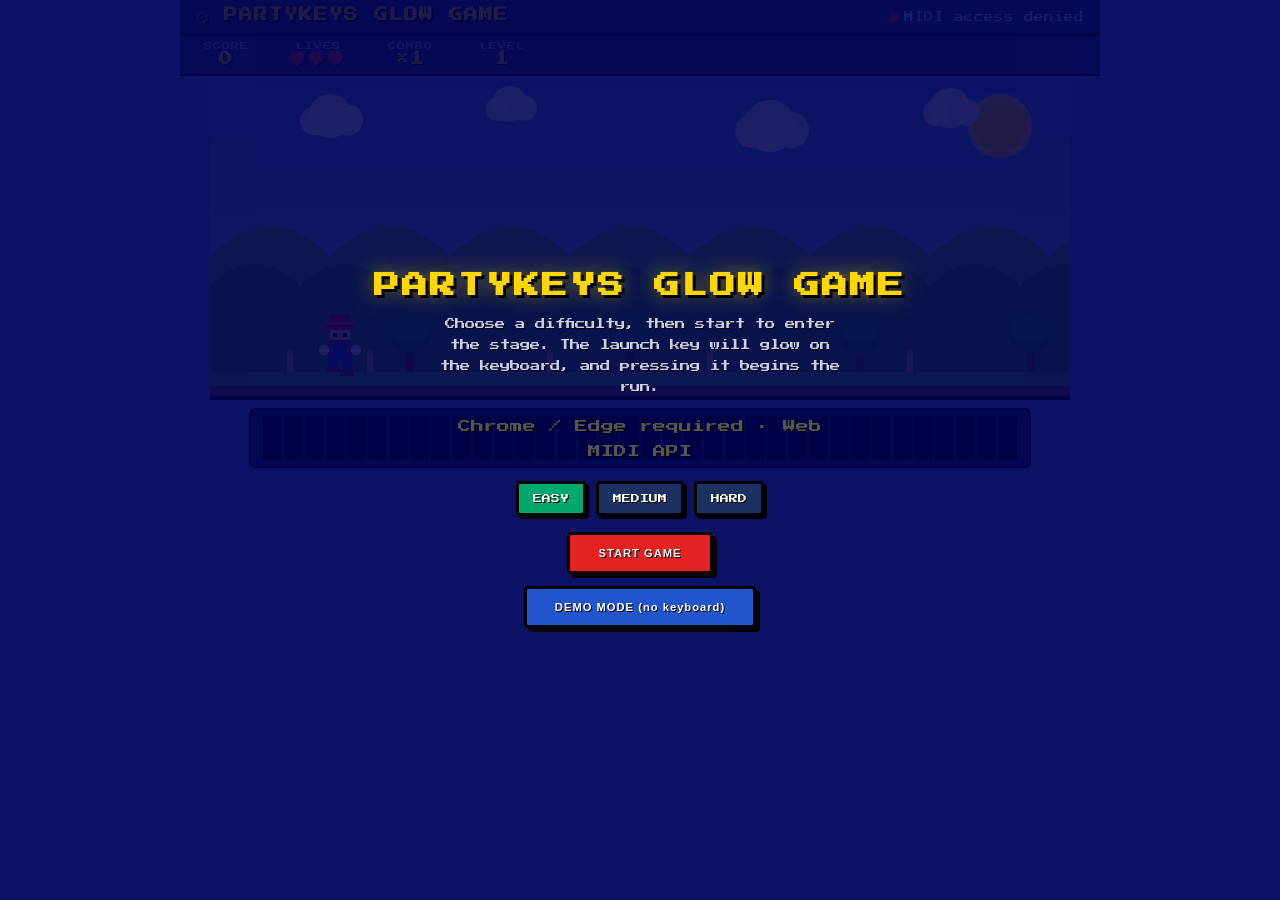
==== partykeys-games/games/glow-game/index.html @ 01f0433d "Add files via upload" ====
<!DOCTYPE html>
<html lang="en">
<head>
  <meta charset="UTF-8">
  <meta name="viewport" content="width=device-width, initial-scale=1.0">
  <title>PartyKeys Glow Game</title>
  <link rel="preconnect" href="https://fonts.googleapis.com">
  <link href="https://fonts.googleapis.com/css2?family=Press+Start+2P&display=swap" rel="stylesheet">
  <style>
    *{margin:0;padding:0;box-sizing:border-box}
    body{background:#5c94fc;color:#fff;font-family:'Press Start 2P',system-ui,sans-serif;
      display:flex;flex-direction:column;align-items:center;min-height:100vh;
      user-select:none;overflow:hidden;}
    header{width:100%;max-width:920px;display:flex;justify-content:space-between;
      align-items:center;padding:8px 16px;background:rgba(0,0,0,.55);
      border-bottom:3px solid #000;}
    .logo{font-size:.85rem;font-weight:800;color:#FFD700;
      text-shadow:2px 2px 0 #000;letter-spacing:1px;}
    .midi-status{display:flex;align-items:center;gap:6px;font-size:.6rem;color:#aef}
    .dot{width:8px;height:8px;border-radius:50%;background:#333;transition:all .3s}
    .dot.on{background:#00ff88;box-shadow:0 0 6px #00ff88}
    .dot.err{background:#ff4444;box-shadow:0 0 6px #ff4444}
    .hud{display:flex;gap:32px;padding:6px 16px;background:rgba(0,0,0,.5);
      width:100%;max-width:920px;border-bottom:2px solid #000;}
    .hud-item{display:flex;flex-direction:column;align-items:center;gap:2px}
    .hud-label{color:#aaa;font-size:.5rem;text-transform:uppercase;letter-spacing:1px}
    .hud-val{font-size:.85rem;font-weight:700;min-width:60px;text-align:center;
      color:#FFD700;text-shadow:1px 1px 0 #000;}
    canvas{display:block;image-rendering:pixelated;
      border-bottom:4px solid #000;}
    .kbd-viz{display:flex;gap:2px;margin-top:8px;padding:6px 12px;
      background:rgba(0,0,0,.6);border-radius:6px;border:2px solid #000;}
    .key-cell{width:19px;height:44px;border-radius:2px;
      border:1px solid rgba(0,0,0,.4);transition:background .08s;}
    .chord-hint{margin-top:6px;font-size:.7rem;color:#FFD700;min-height:20px;
      letter-spacing:1px;text-transform:uppercase;text-shadow:1px 1px 0 #000;}
    .overlay{position:fixed;inset:0;background:rgba(0,0,80,.88);
      display:flex;flex-direction:column;align-items:center;justify-content:center;
      gap:16px;z-index:10;}
    .overlay h1{font-size:1.6rem;font-weight:800;color:#FFD700;
      text-shadow:3px 3px 0 #000,0 0 20px rgba(255,215,0,.5);letter-spacing:2px;}
    .overlay p{color:#cce;font-size:.65rem;text-align:center;max-width:400px;
      line-height:2;text-shadow:1px 1px 0 #000;}
    .btn{padding:12px 28px;border:3px solid #000;border-radius:4px;cursor:pointer;
      font-size:.7rem;font-weight:700;letter-spacing:1px;color:#fff;
      background:#e52222;text-shadow:1px 1px 0 #000;
      box-shadow:4px 4px 0 #000;transition:transform .1s,box-shadow .1s;}
    .btn:hover{transform:translate(2px,2px);box-shadow:2px 2px 0 #000;}
    .btn:active{transform:translate(4px,4px);box-shadow:0 0 0 #000;}
    .btn-sec{background:#2255cc;margin-top:-4px;}
    .difficulty-row{display:flex;gap:10px;flex-wrap:wrap;justify-content:center;max-width:520px}
    .diff-btn{padding:10px 14px;border:3px solid #000;border-radius:4px;background:#1b315f;
      color:#fff;font-size:.55rem;font-family:inherit;cursor:pointer;box-shadow:3px 3px 0 #000;
      text-shadow:1px 1px 0 #000;transition:transform .1s,box-shadow .1s,background .15s;}
    .diff-btn:hover{transform:translate(1px,1px);box-shadow:2px 2px 0 #000}
    .diff-btn.active{background:#00a86b;color:#fff}
    .ready-text{color:#ffe277!important;font-size:.7rem!important;max-width:520px!important}
    .final-score{font-size:2.2rem;font-weight:800;color:#FFD700;
      text-shadow:3px 3px 0 #000;}
    .level-badge{font-size:1rem;color:#00ffcc;text-shadow:2px 2px 0 #000}
    .lives-display{font-size:1rem;letter-spacing:3px;color:#ff4444;
      text-shadow:1px 1px 0 #000;}
    @media (max-width:900px){
      body{overflow:hidden}
      header{padding:8px 10px;gap:10px}
      .logo{font-size:.62rem}
      .midi-status{font-size:.5rem}
      .hud{justify-content:space-around;gap:8px;padding:6px 8px}
      .hud-val{font-size:.68rem;min-width:44px}
      canvas{width:100vw;height:auto;max-height:48dvh}
      .kbd-viz{width:calc(100vw - 16px);overflow:hidden;padding:5px 6px}
      .key-cell{flex:1 1 0;width:auto;min-width:0;height:38px}
      .overlay{padding:18px}
      .overlay h1{font-size:1.05rem;text-align:center;line-height:1.35}
      .overlay p{font-size:.55rem}
      .btn{font-size:.58rem;padding:11px 18px}
      .difficulty-row{gap:8px}
      .diff-btn{font-size:.5rem;padding:9px 10px}
    }
  </style>
</head>
<body>

<header>
  <div class="logo">⬡ PARTYKEYS GLOW GAME</div>
  <div class="midi-status"><div class="dot" id="dot"></div><span id="statusTxt">No keyboard</span></div>
</header>
<div class="hud">
  <div class="hud-item"><span class="hud-label">Score</span><span class="hud-val" id="hScore">0</span></div>
  <div class="hud-item"><span class="hud-label">Lives</span><span class="hud-val lives-display" id="hLives">♥♥♥</span></div>
  <div class="hud-item"><span class="hud-label">Combo</span><span class="hud-val" id="hCombo">×1</span></div>
  <div class="hud-item"><span class="hud-label">Level</span><span class="hud-val" id="hLevel">1</span></div>
</div>
<canvas id="gc" width="860" height="320"></canvas>
<div class="kbd-viz" id="kbdViz"></div>
<div class="chord-hint" id="chordHint"></div>

<div class="overlay" id="ovStart">
  <h1>PARTYKEYS GLOW GAME</h1>
  <p id="startCopy">Choose a difficulty, then start to enter the stage. The launch key will glow on the keyboard, and pressing it begins the run.</p>
  <p style="color:#555;font-size:.8rem">Chrome / Edge required · Web MIDI API</p>
  <div class="difficulty-row" id="difficultyRow">
    <button class="diff-btn active" data-diff="easy">EASY</button>
    <button class="diff-btn" data-diff="medium">MEDIUM</button>
    <button class="diff-btn" data-diff="hard">HARD</button>
  </div>
  <button class="btn" id="btnStart">START GAME</button>
  <button class="btn btn-sec" id="btnDemo">DEMO MODE (no keyboard)</button>
</div>

<div class="overlay" id="ovEnd" style="display:none">
  <h1>GAME OVER</h1>
  <div class="final-score" id="finalScore">0</div>
  <p id="endMsg">Keep practicing — your chord skills are growing!</p>
  <button class="btn" id="btnRestart">PLAY AGAIN</button>
</div>

<div class="overlay" id="ovLevelClear" style="display:none">
  <h1>LEVEL CLEAR</h1>
  <div class="level-badge" id="clearLevelTxt">Level 1 Complete</div>
  <p id="clearMsg">Nice run. Get ready for the next stage.</p>
  <button class="btn" id="btnNextLevel">NEXT LEVEL</button>
</div>

<script>
// ─── CONSTANTS ────────────────────────────────────────────────────────────────
const CANVAS_W = 860, CANVAS_H = 320;
const GROUND_Y = 260;
const CHAR_X = 110;
const HIT_LINE_X = CHAR_X + 86;
const JUMP_VY = -600;
const GRAVITY = 1400;
const START_KEY_INDEX = 12; // C4 launch key
const START_KEY_NOTE = 48 + START_KEY_INDEX;
const START_KEY_PC = START_KEY_NOTE % 12;
const HW_LATENCY = 200; // ms LED hardware latency compensation
const LED_FLASH_MS = 350;
const BOSS_TRIGGER_HITS = 5;
const BOSS_X = 650;
const BOSS_Y = 176;
const FIRST_OBSTACLE_DELAY_MS = 2000;

const DIFFICULTIES = {
  easy: {
    label: 'Easy',
    speedBase: 104,
    speedStep: 10,
    spawnBase: 3600,
    spawnStep: 60,
    spawnJitter: 900,
    promptLeadMs: 2400,
    hitWindowMs: 900,
    bossHp: 4,
    bossPromptMs: 3000,
    bossHitWindowMs: 900,
    maxLevel: 3,
    levelPools: [
      ['C','G'],
      ['C','G','F','Am'],
      ['C','D','F','G','A'],
    ],
  },
  medium: {
    label: 'Medium',
    speedBase: 148,
    speedStep: 20,
    spawnBase: 2600,
    spawnStep: 90,
    spawnJitter: 650,
    promptLeadMs: 1800,
    hitWindowMs: 520,
    bossHp: 6,
    bossPromptMs: 2300,
    bossHitWindowMs: 560,
    maxLevel: 4,
    levelPools: [
      ['C','G','Am','F'],
      ['C','D','E','F','G','A','B'],
      ['C','D','E','F','G','A','B','Cm','Dm','Em'],
      ['C','D','E','F','G','A','B','Cm','Dm','Em','Fm','Gm','Am','Bm'],
    ],
  },
  hard: {
    label: 'Hard',
    speedBase: 188,
    speedStep: 30,
    spawnBase: 1900,
    spawnStep: 145,
    spawnJitter: 420,
    promptLeadMs: 1350,
    hitWindowMs: 320,
    bossHp: 8,
    bossPromptMs: 1700,
    bossHitWindowMs: 300,
    maxLevel: 5,
    levelPools: [
      ['C','G','Am','F','D','E'],
      ['C','D','E','F','G','A','B','Cm','Dm','Em'],
      ['C','D','E','F','G','A','B','Cm','Dm','Em','Fm','Gm','Am','Bm'],
      ['C','D','E','F','G','A','B','Cm','Dm','Em','Fm','Gm','Am','Bm'],
      ['C','D','E','F','G','A','B','Cm','Dm','Em','Fm','Gm','Am','Bm'],
    ],
  },
};

// ─── DEFAULT KEY COLORS (36 keys, left→right) ────────────────────────────────
const DEFAULT_COLORS = [
  '#FF9D02','#FB8A02','#F87D01','#F57200','#F36500','#EF5500',
  '#F14A00','#F33F00','#F53400','#F82800','#FA1E00','#FC1200',
  '#FC0B17','#FC0A32','#FC094B','#FB0768','#FB0582','#F902A7',
  '#EA02B3','#D502B7','#BC01BD','#A301C2','#8B01C8','#7400CC',
  '#5901CB','#4B03BC','#3F04AF','#3206A0','#230790','#150981',
  '#161C80','#1E3387','#264C8F','#306797','#38809E','#47ABAB'
];

// Key index 0 = C3 (MIDI 48). White/black pattern per octave: W B W B W W B W B W B W
const KEY_IS_BLACK = [false,true,false,true,false,false,true,false,true,false,true,false];

// ─── CHORD DEFINITIONS ───────────────────────────────────────────────────────
// Pitch classes (0=C … 11=B). Detection is octave-agnostic.
const CHORD_DEFS = {
  'C':  {pc:[0,4,7],  keys:[12,16,19], label:'C',  type:'maj', color:[255,255,200]},
  'D':  {pc:[2,6,9],  keys:[14,18,21], label:'D',  type:'maj', color:[255,255,200]},
  'E':  {pc:[4,8,11], keys:[16,20,23], label:'E',  type:'maj', color:[255,255,200]},
  'F':  {pc:[5,9,0],  keys:[17,21,24], label:'F',  type:'maj', color:[255,255,200]},
  'G':  {pc:[7,11,2], keys:[19,23,26], label:'G',  type:'maj', color:[255,255,200]},
  'A':  {pc:[9,1,4],  keys:[21,25,28], label:'A',  type:'maj', color:[255,255,200]},
  'B':  {pc:[11,3,6], keys:[23,27,30], label:'B',  type:'maj', color:[255,255,200]},
  'Cm': {pc:[0,3,7],  keys:[12,15,19], label:'Cm', type:'min', color:[100,160,255]},
  'Dm': {pc:[2,5,9],  keys:[14,17,21], label:'Dm', type:'min', color:[100,160,255]},
  'Em': {pc:[4,7,11], keys:[16,19,23], label:'Em', type:'min', color:[100,160,255]},
  'Fm': {pc:[5,8,0],  keys:[17,20,24], label:'Fm', type:'min', color:[100,160,255]},
  'Gm': {pc:[7,10,2], keys:[19,22,26], label:'Gm', type:'min', color:[100,160,255]},
  'Am': {pc:[9,0,4],  keys:[21,24,28], label:'Am', type:'min', color:[100,160,255]},
  'Bm': {pc:[11,2,6], keys:[23,26,30], label:'Bm', type:'min', color:[100,160,255]},
};
const CHORD_NAMES = Object.keys(CHORD_DEFS);
const OBSTACLE_VARIANTS = [
  {type:'pipe', w:38, h:46},
  {type:'shortPipe', w:34, h:36},
  {type:'tallPipe', w:40, h:62},
  {type:'post', w:42, h:50},
];

// ─── MIDI / LED STATE ────────────────────────────────────────────────────────
let midiOut = null, midiIn = null, demoMode = false;
let ledState = Array.from({length:36}, () => [0,0,0]); // current LED colors
let flashTimer = null;

function hexToRgb(h) {
  const r = parseInt(h.slice(1,3),16), g = parseInt(h.slice(3,5),16), b = parseInt(h.slice(5,7),16);
  return [r,g,b];
}
function encCh(v) { return [Math.floor(v/128), v%128]; }

function buildCmd15(groups) {
  // groups: [{r,g,b, keys:[...]}]
  const hdr = [0xF0,0x05,0x30,0x7F,0x7F,0x20,0x00,0x15, groups.length];
  const body = [];
  for (const g of groups) {
    body.push(...encCh(g.r), ...encCh(g.g), ...encCh(g.b), g.keys.length, ...g.keys);
  }
  return new Uint8Array([...hdr, ...body, 0xF7]);
}

function ledEnterMode() {
  if (!midiOut) return;
  midiOut.send([0xF0,0x05,0x30,0x7F,0x7F,0x20,0x00,0x0F,0x01,0xF7]);
}
function ledAllOff() {
  if (midiOut) midiOut.send([0xF0,0x05,0x30,0x7F,0x7F,0x20,0x00,0x71,0x00,0xF7]);
  for (let i = 0; i < 36; i++) ledState[i] = [0,0,0];
  updateKbdViz();
}
function ledSendDefault() {
  if (!midiOut) return;
  const groups = DEFAULT_COLORS.map((hex,i) => {
    const [r,g,b] = hexToRgb(hex); return {r,g,b,keys:[i]};
  });
  midiOut.send(buildCmd15(groups));
  ledState = DEFAULT_COLORS.map(hex => hexToRgb(hex));
  updateKbdViz();
}

function ledLightStartKey() {
  ledAllOff();
  const color = [0,255,180];
  if (midiOut) midiOut.send(buildCmd15([{r:color[0],g:color[1],b:color[2],keys:[START_KEY_INDEX]}]));
  ledState[START_KEY_INDEX] = color;
  updateKbdViz();
}

function ledHighlightChord(chordName) {
  const def = CHORD_DEFS[chordName];
  if (!def) return;
  const [cr,cg,cb] = def.color;
  if (midiOut) {
    // Step 1: turn all keys off via CMD 113
    midiOut.send([0xF0,0x05,0x30,0x7F,0x7F,0x20,0x00,0x71,0x00,0xF7]);
    // Step 2: light only the 3 target keys
    midiOut.send(buildCmd15([{r:cr,g:cg,b:cb,keys:def.keys}]));
  }
  for (let i = 0; i < 36; i++) {
    ledState[i] = def.keys.includes(i) ? [cr,cg,cb] : [0,0,0];
  }
  updateKbdViz();
}

function ledFlash(r, g, b, onDone) {
  if (flashTimer) clearTimeout(flashTimer);
  const allFlash = [{r,g,b,keys:[...Array(36).keys()]}];
  if (midiOut) midiOut.send(buildCmd15(allFlash));
  for (let i=0;i<36;i++) ledState[i]=[r,g,b];
  updateKbdViz();
  flashTimer = setTimeout(() => { ledAllOff(); if(onDone) onDone(); }, LED_FLASH_MS);
}

// ─── SOUND FX ────────────────────────────────────────────────────────────────
let audioCtx = null;
let audioReady = false;
let musicTimer = null;
let musicStep = 0;
let musicMode = null;

function initAudio() {
  if (!audioCtx) {
    const Ctx = window.AudioContext || window.webkitAudioContext;
    if (Ctx) audioCtx = new Ctx();
  }
  if (audioCtx && audioCtx.state === 'suspended') audioCtx.resume();
  audioReady = true;
}

function tone(freq, dur=0.12, type='square', gain=0.08, when=0) {
  if (!audioReady || !audioCtx) return;
  const t = audioCtx.currentTime + when;
  const osc = audioCtx.createOscillator();
  const amp = audioCtx.createGain();
  osc.type = type;
  osc.frequency.setValueAtTime(freq, t);
  amp.gain.setValueAtTime(0.0001, t);
  amp.gain.exponentialRampToValueAtTime(gain, t + 0.01);
  amp.gain.exponentialRampToValueAtTime(0.0001, t + dur);
  osc.connect(amp).connect(audioCtx.destination);
  osc.start(t);
  osc.stop(t + dur + 0.03);
}


function noteToFreq(note) {
  return 440 * Math.pow(2, (note - 69) / 12);
}

function chordTone(freq, dur, gain, when, type='triangle') {
  if (!audioReady || !audioCtx) return;
  const t = audioCtx.currentTime + when;
  const osc = audioCtx.createOscillator();
  const amp = audioCtx.createGain();
  const filter = audioCtx.createBiquadFilter();
  osc.type = type;
  osc.frequency.setValueAtTime(freq, t);
  filter.type = 'lowpass';
  filter.frequency.setValueAtTime(1800, t);
  amp.gain.setValueAtTime(0.0001, t);
  amp.gain.exponentialRampToValueAtTime(gain, t + 0.025);
  amp.gain.exponentialRampToValueAtTime(0.0001, t + dur);
  osc.connect(filter).connect(amp).connect(audioCtx.destination);
  osc.start(t);
  osc.stop(t + dur + 0.04);
}

function playChordSound(chordName, style='prompt') {
  if (!audioReady) return;
  const def = CHORD_DEFS[chordName];
  if (!def) return;
  const dur = style === 'hit' ? 1.65 : 0.46;
  const gain = style === 'hit' ? 0.095 : 0.028;
  const spread = style === 'hit' ? 0.018 : 0.012;
  def.keys.forEach((keyIndex, i) => {
    const midi = 48 + keyIndex;
    chordTone(noteToFreq(midi), dur, gain, i * spread);
    if (style === 'hit') chordTone(noteToFreq(midi) * 1.005, 1.45, 0.045, 0.035 + i * spread, 'sine');
  });
  if (style === 'hit') chordTone(noteToFreq(48 + def.keys[0] - 12), 1.2, 0.055, 0);
}

function noiseHit(dur=0.16, gain=0.08) {
  if (!audioReady || !audioCtx) return;
  const samples = Math.floor(audioCtx.sampleRate * dur);
  const buffer = audioCtx.createBuffer(1, samples, audioCtx.sampleRate);
  const data = buffer.getChannelData(0);
  for (let i=0;i<samples;i++) data[i] = (Math.random()*2-1) * (1 - i/samples);
  const src = audioCtx.createBufferSource();
  const amp = audioCtx.createGain();
  amp.gain.value = gain;
  src.buffer = buffer;
  src.connect(amp).connect(audioCtx.destination);
  src.start();
}

function startMusic(mode='run') {
  if (!audioReady) return;
  if (musicTimer && musicMode === mode) return;
  stopMusic();
  musicMode = mode;
  musicStep = 0;
  const isBoss = mode === 'boss';
  const bass = isBoss ? [73,73,110,73,98,98,147,110] : [98,0,147,0,130,0,147,0];
  const lead = isBoss ? [392,0,466,523,0,392,622,0,587,0,523,466,0,392,330,0] : [392,0,0,494,0,0,523,0,494,0,0,330,0,0,392,0];
  const interval = isBoss ? 125 : 230;
  musicTimer = setInterval(() => {
    const i = musicStep++;
    const b = bass[i % bass.length];
    if (b) tone(b, isBoss ? .10 : .13, isBoss ? 'sawtooth' : 'triangle', isBoss ? .034 : .018);
    if (isBoss && i % 2 === 0) tone(49, .04, 'square', .025);
    const n = lead[i % lead.length];
    if (n) tone(n, isBoss ? .06 : .08, 'square', isBoss ? .026 : .017, .025);
    if (isBoss && i % 4 === 2) noiseHit(.045, .035);
  }, interval);
}

function stopMusic() {
  if (musicTimer) {
    clearInterval(musicTimer);
    musicTimer = null;
  }
  musicMode = null;
}

function playSfx(name, note=60) {
  if (!audioReady) return;
  if (name === 'key') {
    const freq = 220 * Math.pow(2, (note - 57) / 12);
    tone(freq, 0.045, 'triangle', 0.04);
    tone(freq*2.01, 0.035, 'sine', 0.025, 0.012);
  } else if (name === 'start') {
    tone(196, .07, 'sawtooth', .08); tone(392, .08, 'square', .07, .07); tone(784, .12, 'square', .07, .15); noiseHit(.08, .04);
  } else if (name === 'prompt') {
    tone(440, .045, 'square', .05); tone(880, .055, 'square', .045, .06);
  } else if (name === 'bossPrompt') {
    tone(196, .06, 'sawtooth', .06);
    tone(392, .055, 'square', .045, .075);
    noiseHit(.05, .035);
  } else if (name === 'correct') {
    tone(330, .05, 'square', .065); tone(660, .06, 'square', .07, .045); tone(990, .1, 'square', .065, .11); noiseHit(.05, .035);
  } else if (name === 'wrong') {
    tone(155, .22, 'sawtooth', .08); tone(110, .2, 'sawtooth', .07, .08);
  } else if (name === 'miss') {
    noiseHit(.18, .12); tone(92, .28, 'sawtooth', .08);
  } else if (name === 'boss') {
    noiseHit(.12, .09); tone(98, .18, 'sawtooth', .09); tone(147, .18, 'sawtooth', .08, .14); tone(220, .22, 'sawtooth', .08, .28);
  } else if (name === 'bossHit') {
    noiseHit(.045, .15);
    tone(980, .035, 'sawtooth', .085);
    tone(260, .045, 'square', .075, .025);
    noiseHit(.04, .13);
    tone(1180, .035, 'sawtooth', .08, .075);
    tone(300, .05, 'square', .075, .1);
    noiseHit(.055, .12);
  } else if (name === 'beat') {
    tone(1760, .035, 'square', .045); noiseHit(.035, .03);
  } else if (name === 'clear') {
    tone(523, .1, 'square', .07); tone(659, .1, 'square', .07, .1); tone(784, .1, 'square', .07, .2); tone(1046, .24, 'square', .07, .32);
  }
}

// ─── MIDI CONNECT ─────────────────────────────────────────────────────────────
async function connectMIDI() {
  if (!navigator.requestMIDIAccess) {
    setStatus('Web MIDI not supported','err'); return;
  }
  try {
    const access = await navigator.requestMIDIAccess({sysex:true});
    setupMIDIPorts(access);
    access.onstatechange = () => setupMIDIPorts(access);
  } catch(e) { setStatus('MIDI access denied','err'); }
}

function setupMIDIPorts(access) {
  midiOut = null; midiIn = null;
  for (const p of access.outputs.values()) {
    if (p.name.toLowerCase().includes('partykeys') || !midiOut) midiOut = p;
  }
  for (const p of access.inputs.values()) {
    if (p.name.toLowerCase().includes('partykeys') || !midiIn) midiIn = p;
  }
  if (midiOut) {
    setStatus(midiOut.name.slice(0,28),'on');
    ledEnterMode();
    setTimeout(() => pendingLaunch ? ledLightStartKey() : ledAllOff(), 80);
    window._pkOnMidiConnect && window._pkOnMidiConnect();
  } else { setStatus('No keyboard',''); }
  if (midiIn) midiIn.onmidimessage = onMIDIMessage;
}

function setStatus(txt, cls) {
  document.getElementById('statusTxt').textContent = txt;
  const d = document.getElementById('dot');
  d.className = 'dot' + (cls ? ' '+cls : '');
}

// ─── MIDI INPUT ───────────────────────────────────────────────────────────────
const heldNotes = new Set();

function onMIDIMessage(e) {
  if (window._pkMidiHook) window._pkMidiHook(e);
  const [st, note, vel] = e.data;
  const type = st & 0xF0;
  if (type === 0x90 && vel > 0) {
    heldNotes.add(note);
    playSfx('key', note);
    if (pendingLaunch && isLaunchNote(note)) {
      beginRun();
      return;
    }
    checkChordInput();
  } else if (type === 0x80 || (type === 0x90 && vel === 0)) {
    heldNotes.delete(note);
  }
}

function isLaunchNote(note) {
  return note === START_KEY_NOTE || note % 12 === START_KEY_PC;
}

function checkChordInput() {
  if (!gs.playing) return;
  const pcs = new Set([...heldNotes].map(n => n % 12));
  for (const name of CHORD_NAMES) {
    const def = CHORD_DEFS[name];
    if (def.pc.every(p => pcs.has(p))) {
      onChordPlayed(name); return;
    }
  }
}

// ─── GAME STATE ───────────────────────────────────────────────────────────────
const gs = {
  playing: false, score: 0, lives: 3, combo: 0,
  level: 1, obstacleCount: 0, difficulty: 'easy', mode: 'run',
  char: { y: GROUND_Y, vy: 0, jumping: false, leap: 0, leapDur: 0.72 },
  obstacles: [],
  boss: null,
  particles: [],
  nextSpawn: 0,
  activeChord: null,   // chord name currently being prompted
  ledActive: false,
  lastTime: 0,
};
let pendingLaunch = false;
let selectedDifficulty = 'easy';

function getDifficulty() {
  return DIFFICULTIES[gs.difficulty] || DIFFICULTIES.easy;
}

function resetGame() {
  gs.score=0; gs.lives=3; gs.combo=0; gs.level=1; gs.obstacleCount=0;
  gs.difficulty = selectedDifficulty; gs.mode = 'run';
  gs.char={y:GROUND_Y,vy:0,jumping:false,leap:0,leapDur:0.72};
  gs.obstacles=[]; gs.boss=null; gs.particles=[];
  gs.nextSpawn=FIRST_OBSTACLE_DELAY_MS; gs.activeChord=null; gs.ledActive=false;
  updateHUD();
}

function spawnObstacle() {
  const diff = getDifficulty();
  const pool = diff.levelPools[Math.min(gs.level-1, diff.levelPools.length-1)];
  const chord = pool[Math.floor(Math.random()*pool.length)];
  const speed = diff.speedBase + (gs.level-1)*diff.speedStep;
  const variants = OBSTACLE_VARIANTS.slice(0, Math.min(OBSTACLE_VARIANTS.length, 2 + gs.level));
  const variant = variants[Math.floor(Math.random()*variants.length)];
  gs.obstacles.push({
    x: CANVAS_W + 20, chord, speed,
    w: variant.w, h: variant.h, type: variant.type,
    warned: false, hit: false, passed: false,
    hitTime: null,
  });
}

function timingErrorMs(obs) {
  return ((obs.x + obs.w / 2 - HIT_LINE_X) / obs.speed) * 1000;
}

function startBossFight() {
  if (!gs.playing || gs.mode !== 'bossIntro') return;
  gs.obstacles = gs.obstacles.filter(o => !o.hit);
  const diff = getDifficulty();
  gs.mode = 'boss';
  startMusic('boss');
  gs.obstacles = [];
  gs.combo = 0;
  gs.boss = {
    hp: diff.bossHp,
    maxHp: diff.bossHp,
    prompt: null,
    nextPrompt: 650,
    hitFlash: 0,
  };
  ledAllOff();
  document.getElementById('chordHint').textContent = 'BOSS BATTLE';
  document.getElementById('chordHint').style.color = '#00ffcc';
  playSfx('boss');
  updateHUD();
}

function spawnBossPrompt() {
  const diff = getDifficulty();
  const pool = diff.levelPools[Math.min(gs.level-1, diff.levelPools.length-1)];
  const chord = pool[Math.floor(Math.random()*pool.length)];
  gs.boss.prompt = {
    chord,
    age: 0,
    duration: diff.bossPromptMs,
    hit: false,
  };
  setTimeout(() => {
    if (gs.playing && gs.mode === 'boss' && gs.boss?.prompt?.chord === chord) ledHighlightChord(chord);
  }, HW_LATENCY);
  document.getElementById('chordHint').textContent = 'Boss chord: ' + chord;
  document.getElementById('chordHint').style.color = '#ffdd88';
  playSfx('bossPrompt');
  playChordSound(chord, 'prompt');
  playSfx('beat');
}

function bossPromptErrorMs(prompt) {
  return prompt.age - prompt.duration;
}

// ─── CHORD INPUT HANDLER ──────────────────────────────────────────────────────
function onChordPlayed(name) {
  if (gs.mode === 'boss') {
    onBossChordPlayed(name);
    return;
  }
  const obs = gs.obstacles.find(o => o.warned && !o.hit && !o.passed);
  if (!obs) return;
  const diff = getDifficulty();
  const errorMs = timingErrorMs(obs);
  if (Math.abs(errorMs) > diff.hitWindowMs) {
    const early = errorMs > 0;
    document.getElementById('chordHint').textContent =
      (early ? 'TOO EARLY' : 'TOO LATE') + ' — ' + Math.round(Math.abs(errorMs)) + 'ms';
    document.getElementById('chordHint').style.color = early ? '#ffdd88' : '#ff6644';
    return;
  }
  if (name === obs.chord) {
    // Correct!
    gs.combo++;
    const bonus = gs.combo >= 3 ? 2 : 1;
    const timingBonus = Math.abs(errorMs) <= diff.hitWindowMs * 0.35 ? 50 : 0;
    gs.score += (100 + timingBonus) * bonus * gs.level;
    gs.obstacleCount++;
    if (gs.obstacleCount >= BOSS_TRIGGER_HITS && gs.mode === 'run') {
      gs.mode = 'bossIntro';
      setTimeout(startBossFight, 520);
    } else if (gs.obstacleCount % 8 === 0) gs.level = Math.min(diff.maxLevel, gs.level+1);
    obs.hit = true;
    // Jump character
    gs.char.vy = JUMP_VY;
    gs.char.jumping = true;
    gs.char.leap = gs.char.leapDur;
    // Particles
    spawnParticles(CHAR_X+20, gs.char.y, [0,255,120]);
    // LED green flash
    ledFlash(0,220,100);
    playSfx('correct');
    playChordSound(name, 'hit');
    document.getElementById('chordHint').textContent = '✓ ' + name;
    document.getElementById('chordHint').style.color = '#00ff88';
    gs.activeChord = null; gs.ledActive = false;
    updateHUD();
  } else {
    // Wrong chord — small penalty, no life loss
    document.getElementById('chordHint').textContent = '✗ ' + name + ' (need ' + obs.chord + ')';
    document.getElementById('chordHint').style.color = '#ff6644';
    spawnParticles(CHAR_X+20, gs.char.y, [255,60,0]);
    ledFlash(180,0,0, () => {
      if (gs.playing && !obs.hit && !obs.passed) ledHighlightChord(obs.chord);
    });
    playSfx('wrong');
  }
}

function onBossChordPlayed(name) {
  const boss = gs.boss;
  const prompt = boss?.prompt;
  if (!boss || !prompt || prompt.hit) return;
  const diff = getDifficulty();
  const errorMs = bossPromptErrorMs(prompt);
  if (Math.abs(errorMs) > diff.bossHitWindowMs) {
    const early = errorMs < 0;
    document.getElementById('chordHint').textContent =
      (early ? 'BOSS: TOO EARLY' : 'BOSS: TOO LATE') + ' — ' + Math.round(Math.abs(errorMs)) + 'ms';
    document.getElementById('chordHint').style.color = early ? '#ffdd88' : '#ff6644';
    return;
  }
  if (name === prompt.chord) {
    prompt.hit = true;
    boss.hp--;
    boss.hitFlash = 0.28;
    gs.combo++;
    gs.score += 250 * Math.max(1, gs.combo) * gs.level;
    spawnParticles(BOSS_X, BOSS_Y, [0,255,180]);
    ledFlash(0,220,100);
    playSfx('bossHit');
    playChordSound(name, 'hit');
    document.getElementById('chordHint').textContent = 'HIT! ' + name;
    document.getElementById('chordHint').style.color = '#00ff88';
    boss.prompt = null;
    boss.nextPrompt = 760;
    updateHUD();
    if (boss.hp <= 0) setTimeout(winBossFight, 450);
  } else {
    gs.combo = 0;
    gs.lives--;
    spawnParticles(CHAR_X+20, gs.char.y, [255,0,60]);
    ledFlash(200,0,0, () => {
      if (gs.playing && gs.mode === 'boss' && gs.boss?.prompt) ledHighlightChord(gs.boss.prompt.chord);
    });
    playSfx('wrong');
    document.getElementById('chordHint').textContent = 'BOSS BLOCKED — need ' + prompt.chord;
    document.getElementById('chordHint').style.color = '#ff4444';
    updateHUD();
    if (gs.lives <= 0) setTimeout(endGame, 400);
  }
}

function missBossPrompt() {
  if (!gs.boss?.prompt) return;
  const missed = gs.boss.prompt.chord;
  gs.boss.prompt = null;
  gs.combo = 0;
  gs.lives--;
  gs.boss.nextPrompt = 850;
  ledFlash(200,0,0);
  playSfx('miss');
  spawnParticles(CHAR_X+20, gs.char.y, [255,0,60]);
  document.getElementById('chordHint').textContent = 'BOSS MISS — ' + missed;
  document.getElementById('chordHint').style.color = '#ff4444';
  updateHUD();
  if (gs.lives <= 0) setTimeout(endGame, 400);
}

function winBossFight() {
  if (!gs.playing || gs.mode !== 'boss') return;
  const clearedLevel = gs.level;
  gs.score += 1000 * gs.level;
  gs.level = Math.min(getDifficulty().maxLevel, gs.level + 1);
  gs.mode = 'levelClear';
  gs.playing = false;
  stopMusic();
  gs.boss = null;
  gs.obstacles = [];
  gs.obstacleCount = 0;
  gs.nextSpawn = 1200;
  gs.combo = 0;
  ledFlash(0,255,180);
  playSfx('clear');
  document.getElementById('chordHint').textContent = 'LEVEL CLEAR';
  document.getElementById('chordHint').style.color = '#00ffcc';
  document.getElementById('clearLevelTxt').textContent = 'Level ' + clearedLevel + ' Complete';
  document.getElementById('clearMsg').textContent =
    gs.level > clearedLevel ? 'Boss defeated. Continue to Level ' + gs.level + '.' : 'Boss defeated. Keep pushing your score.';
  updateHUD();
  setTimeout(() => {
    document.getElementById('ovLevelClear').style.display = 'flex';
    ledAllOff();
  }, 650);
}

function continueNextLevel() {
  document.getElementById('ovLevelClear').style.display = 'none';
  gs.mode = 'run';
  gs.playing = true;
  gs.boss = null;
  gs.obstacles = [];
  gs.particles = [];
  gs.combo = 0;
  gs.char={y:GROUND_Y,vy:0,jumping:false,leap:0,leapDur:0.72};
  gs.nextSpawn = FIRST_OBSTACLE_DELAY_MS;
  gs.lastTime = performance.now();
  document.getElementById('chordHint').textContent = '';
  startMusic('run');
  updateHUD();
  requestAnimationFrame(gameLoop);
}

function missObstacle(obs) {
  obs.passed = true;
  gs.combo = 0;
  gs.lives--;
  spawnParticles(CHAR_X+20, gs.char.y, [255,0,60]);
  ledFlash(200,0,0);
  playSfx('miss');
  document.getElementById('chordHint').textContent = 'MISS — ' + obs.chord;
  document.getElementById('chordHint').style.color = '#ff4444';
  gs.activeChord = null; gs.ledActive = false;
  updateHUD();
  if (gs.lives <= 0) setTimeout(endGame, 400);
}

// ─── GAME LOOP ────────────────────────────────────────────────────────────────
function gameLoop(ts) {
  if (!gs.playing) return;
  const dt = Math.min((ts - gs.lastTime) / 1000, 0.05);
  gs.lastTime = ts;

  // Spawn
  const diff = getDifficulty();
  if (gs.mode === 'run') {
    gs.nextSpawn -= dt * 1000;
    if (gs.nextSpawn <= 0) {
      spawnObstacle();
      gs.nextSpawn = Math.max(1500, diff.spawnBase - (gs.level-1) * diff.spawnStep) + Math.random()*diff.spawnJitter;
    }
  } else if (gs.mode === 'boss') {
    updateBossFight(dt);
  }

  // Update character
  const ch = gs.char;
  if (ch.leap > 0) ch.leap = Math.max(0, ch.leap - dt);
  if (ch.jumping) {
    ch.vy += GRAVITY * dt;
    ch.y += ch.vy * dt;
    if (ch.y >= GROUND_Y) { ch.y = GROUND_Y; ch.vy = 0; ch.jumping = false; }
  }

  if (gs.mode === 'run') {
    // Update obstacles
    for (const obs of gs.obstacles) {
      if (obs.passed) continue;
      obs.x -= obs.speed * dt;

      // Warn zone: light up LEDs
      const timeToHitMs = timingErrorMs(obs);
      if (!obs.hit && !obs.warned && timeToHitMs <= diff.promptLeadMs + HW_LATENCY) {
        obs.warned = true;
        gs.activeChord = obs.chord;
        gs.ledActive = true;
        setTimeout(() => {
          if (gs.playing && gs.mode === 'run' && !obs.hit && !obs.passed) ledHighlightChord(obs.chord);
        }, HW_LATENCY);
        document.getElementById('chordHint').textContent = 'Play: ' + obs.chord;
        document.getElementById('chordHint').style.color = '#ffdd88';
        playSfx('prompt');
        playChordSound(obs.chord, 'prompt');
      }

    // Miss detection: obstacle crossed the hit line without being cleared
    if (obs.x + obs.w / 2 < HIT_LINE_X - 22 && !obs.hit) {
      if (!ch.jumping || ch.y > GROUND_Y - 30) missObstacle(obs);
      else obs.passed = true; // jumped over without playing chord (shouldn't happen)
      }
    }
    gs.obstacles = gs.obstacles.filter(o => o.x > -200);
  }

  // Particles
  for (const p of gs.particles) { p.x+=p.vx*dt; p.y+=p.vy*dt; p.vy+=600*dt; p.life-=dt; }
  gs.particles = gs.particles.filter(p => p.life > 0);

  render();
  requestAnimationFrame(gameLoop);
}

function updateBossFight(dt) {
  const boss = gs.boss;
  if (!boss) return;
  if (boss.hitFlash > 0) boss.hitFlash -= dt;
  if (boss.prompt) {
    boss.prompt.age += dt * 1000;
    if (boss.prompt.age > boss.prompt.duration + getDifficulty().bossHitWindowMs) missBossPrompt();
  } else {
    boss.nextPrompt -= dt * 1000;
    if (boss.nextPrompt <= 0) spawnBossPrompt();
  }
}

function spawnParticles(x, y, rgb) {
  for (let i=0;i<14;i++) {
    const a = Math.random()*Math.PI*2, spd = 80+Math.random()*180;
    gs.particles.push({x,y,vx:Math.cos(a)*spd,vy:Math.sin(a)*spd-120,
      life:0.5+Math.random()*0.4, rgb});
  }
}

// ─── RENDERING ────────────────────────────────────────────────────────────────
const canvas = document.getElementById('gc');
const ctx = canvas.getContext('2d');

// Scrolling background offset
let bgOffset = 0;

function drawBackground() {
  if (gs.mode === 'boss') {
    drawBossBackground();
    return;
  }
  // Sky gradient
  const sky = ctx.createLinearGradient(0,0,0,CANVAS_H);
  sky.addColorStop(0,'#5c94fc'); sky.addColorStop(1,'#a8d8f0');
  ctx.fillStyle=sky; ctx.fillRect(0,0,CANVAS_W,CANVAS_H);

  // Sun
  ctx.fillStyle='#FFE566';
  ctx.beginPath();ctx.arc(CANVAS_W-70,50,32,0,Math.PI*2);ctx.fill();
  ctx.fillStyle='#FFD700';
  ctx.beginPath();ctx.arc(CANVAS_W-70,50,26,0,Math.PI*2);ctx.fill();

  // Clouds (parallax scroll)
  ctx.fillStyle='rgba(255,255,255,.92)';
  const clouds=[{x:120,y:40,r:22},{x:300,y:28,r:18},{x:560,y:50,r:26},{x:740,y:32,r:20}];
  for(const c of clouds){
    const cx=(c.x - bgOffset*0.3 + CANVAS_W*2)%CANVAS_W;
    drawCloud(cx,c.y,c.r);
  }

  // Far hills (light green)
  ctx.fillStyle='#6abf4b';
  drawHills(bgOffset*0.4, 180, 120, 60);

  // Near hills (darker green)
  ctx.fillStyle='#4a9e2a';
  drawHills(bgOffset*0.7, 210, 90, 45);

  // Ground grass strip
  ctx.fillStyle='#5cb85c';
  ctx.fillRect(0, GROUND_Y+36, CANVAS_W, 14);
  // Ground dirt
  ctx.fillStyle='#8B5E3C';
  ctx.fillRect(0, GROUND_Y+50, CANVAS_W, CANVAS_H-(GROUND_Y+50));
  // Dirt texture lines
  ctx.strokeStyle='rgba(0,0,0,.12)';ctx.lineWidth=1;
  for(let x=((bgOffset*1.2|0)%40)-40;x<CANVAS_W;x+=40){
    ctx.beginPath();ctx.moveTo(x,GROUND_Y+58);ctx.lineTo(x+20,GROUND_Y+58);ctx.stroke();
  }

  // Decorations: trees & fence
  const trees=[{x:200},{x:420},{x:650},{x:820}];
  for(const t of trees){
    const tx=(t.x - bgOffset + CANVAS_W*4)%CANVAS_W;
    drawTree(tx, GROUND_Y+36);
  }
  const fences=[{x:80},{x:160},{x:340},{x:500},{x:700}];
  for(const f of fences){
    const fx=(f.x - bgOffset*0.9 + CANVAS_W*4)%CANVAS_W;
    drawFence(fx, GROUND_Y+36);
  }
}

function drawBossBackground() {
  const sky = ctx.createLinearGradient(0,0,0,CANVAS_H);
  sky.addColorStop(0,'#071033'); sky.addColorStop(0.55,'#18246f'); sky.addColorStop(1,'#32114f');
  ctx.fillStyle=sky; ctx.fillRect(0,0,CANVAS_W,CANVAS_H);

  ctx.fillStyle='rgba(255,255,255,.18)';
  for (let i=0;i<38;i++) {
    const x=(i*83 - bgOffset*0.22 + CANVAS_W*2)%CANVAS_W;
    const y=20 + (i*37)%130;
    ctx.fillRect(x,y,2,2);
  }

  ctx.strokeStyle='rgba(0,255,225,.16)';ctx.lineWidth=2;
  for(let x=((bgOffset*0.8|0)%48)-48;x<CANVAS_W;x+=48){
    ctx.beginPath();ctx.moveTo(x,GROUND_Y+90);ctx.lineTo(x+38,GROUND_Y+36);ctx.stroke();
  }

  ctx.fillStyle='#171027';
  drawHills(bgOffset*0.28, 206, 130, 58);
  ctx.fillStyle='#24143d';
  drawHills(bgOffset*0.55, 232, 96, 48);

  ctx.fillStyle='#222037';
  ctx.fillRect(0, GROUND_Y+36, CANVAS_W, 14);
  ctx.fillStyle='#11121f';
  ctx.fillRect(0, GROUND_Y+50, CANVAS_W, CANVAS_H-(GROUND_Y+50));
  ctx.strokeStyle='rgba(255,61,242,.24)';ctx.lineWidth=2;
  for(let x=((bgOffset*1.6|0)%42)-42;x<CANVAS_W;x+=42){
    ctx.beginPath();ctx.moveTo(x,GROUND_Y+62);ctx.lineTo(x+24,GROUND_Y+62);ctx.stroke();
  }
}

function drawCloud(x,y,r) {
  ctx.beginPath();ctx.arc(x,y,r,0,Math.PI*2);ctx.fill();
  ctx.beginPath();ctx.arc(x+r*.8,y+4,r*.7,0,Math.PI*2);ctx.fill();
  ctx.beginPath();ctx.arc(x-r*.7,y+5,r*.65,0,Math.PI*2);ctx.fill();
}

function drawHills(offset, baseY, w, h) {
  ctx.beginPath();ctx.moveTo(0,CANVAS_H);
  for(let x=((offset|0)%w)-w;x<CANVAS_W+w;x+=w){
    ctx.quadraticCurveTo(x+w/2,baseY-h,x+w,baseY);
  }
  ctx.lineTo(CANVAS_W,CANVAS_H);ctx.closePath();ctx.fill();
}

function drawTree(x,groundY) {
  // Trunk
  ctx.fillStyle='#7B4F2E';
  ctx.fillRect(x-4,groundY-28,8,28);
  // Leaves
  ctx.fillStyle='#2d8a2d';
  ctx.beginPath();ctx.arc(x,groundY-38,20,0,Math.PI*2);ctx.fill();
  ctx.fillStyle='#3aaa3a';
  ctx.beginPath();ctx.arc(x-6,groundY-44,14,0,Math.PI*2);ctx.fill();
  ctx.beginPath();ctx.arc(x+6,groundY-44,14,0,Math.PI*2);ctx.fill();
}

function drawFence(x,groundY) {
  ctx.fillStyle='#d4a96a';
  ctx.fillRect(x-3,groundY-20,6,20);
  ctx.fillStyle='#c49050';
  ctx.fillRect(x-3,groundY-22,6,4);
}

function render() {
  if (gs.playing) bgOffset += 1.2;
  drawBackground();

  // Obstacles
  for (const obs of gs.obstacles) {
    drawObstacle(obs);
  }

  if (gs.mode === 'run') drawRunHitLine();

  if (gs.mode === 'boss' && gs.boss) drawBossFight();

  // Character
  drawCharacter(CHAR_X, gs.char.y);

  // Particles
  for (const p of gs.particles) {
    const a = Math.max(0, p.life/0.9);
    ctx.fillStyle=`rgba(${p.rgb[0]},${p.rgb[1]},${p.rgb[2]},${a})`;
    ctx.beginPath();ctx.arc(p.x,p.y,4*a,0,Math.PI*2);ctx.fill();
  }
}

function drawRunHitLine() {
  const active = gs.obstacles.some(o => {
    if (!o.warned || o.hit || o.passed) return false;
    return Math.abs(timingErrorMs(o)) <= getDifficulty().hitWindowMs;
  });
  const top = 78, bottom = GROUND_Y + 42;
  ctx.save();
  ctx.strokeStyle = active ? '#00ff88' : '#ffd94d';
  ctx.lineWidth = active ? 7 : 5;
  ctx.shadowColor = active ? '#00ff88' : '#ffd94d';
  ctx.shadowBlur = active ? 18 : 10;
  ctx.beginPath();ctx.moveTo(HIT_LINE_X, top);ctx.lineTo(HIT_LINE_X, bottom);ctx.stroke();
  ctx.shadowBlur = 0;
  ctx.fillStyle = active ? 'rgba(0,255,136,.18)' : 'rgba(255,217,77,.12)';
  ctx.fillRect(HIT_LINE_X-18, top, 36, bottom-top);
  ctx.fillStyle = active ? '#00ff88' : '#ffd94d';
  ctx.font='bold 11px system-ui,sans-serif';
  ctx.textAlign='center';ctx.textBaseline='middle';
  ctx.fillText('HIT', HIT_LINE_X, top-14);
  ctx.restore();
}

function drawBossFight() {
  const boss = gs.boss;
  const pulse = Math.sin(Date.now()/120) * 3;
  drawBoss(BOSS_X, BOSS_Y, boss.hitFlash > 0);
  drawBossHealth(boss);
  if (boss.prompt) drawBossChordCircle(boss.prompt);
  ctx.fillStyle='rgba(0,0,0,.45)';
  roundRect(ctx, CANVAS_W/2-92, 18, 184, 28, 5); ctx.fill();
  ctx.fillStyle='#00ffcc';
  ctx.font='bold 12px system-ui,sans-serif';
  ctx.textAlign='center'; ctx.textBaseline='middle';
  ctx.fillText('BOSS BATTLE', CANVAS_W/2, 32 + pulse*0.15);
  ctx.textBaseline='alphabetic';
}

function drawBoss(x, y, hit) {
  ctx.save();
  if (hit) {
    ctx.translate((Math.random()-.5)*8, (Math.random()-.5)*4);
  }
  ctx.shadowColor = hit ? '#fff' : '#ff3df2';
  ctx.shadowBlur = hit ? 28 : 18;
  ctx.fillStyle = hit ? '#ffb8fb' : '#4d1b8f';
  roundRect(ctx, x-48, y-62, 96, 116, 16); ctx.fill();
  ctx.shadowBlur = 0;
  ctx.strokeStyle='#120622'; ctx.lineWidth=4; ctx.stroke();

  // Horns
  ctx.fillStyle='#ffd94d';
  ctx.beginPath();ctx.moveTo(x-34,y-58);ctx.lineTo(x-54,y-88);ctx.lineTo(x-18,y-68);ctx.closePath();ctx.fill();
  ctx.beginPath();ctx.moveTo(x+34,y-58);ctx.lineTo(x+54,y-88);ctx.lineTo(x+18,y-68);ctx.closePath();ctx.fill();
  ctx.strokeStyle='#120622';ctx.lineWidth=3;ctx.stroke();

  // Face visor
  ctx.fillStyle='#090d2d';
  roundRect(ctx, x-34, y-38, 68, 28, 8); ctx.fill();
  ctx.fillStyle='#00ffe1';
  ctx.beginPath();ctx.arc(x-16,y-24,6,0,Math.PI*2);ctx.fill();
  ctx.beginPath();ctx.arc(x+16,y-24,6,0,Math.PI*2);ctx.fill();
  ctx.strokeStyle='#ff3df2';ctx.lineWidth=4;
  ctx.beginPath();ctx.arc(x,y-8,16,0.15*Math.PI,0.85*Math.PI);ctx.stroke();

  // Arms and equalizer teeth
  ctx.strokeStyle='#00ffe1';ctx.lineWidth=8;
  ctx.beginPath();ctx.moveTo(x-48,y-8);ctx.lineTo(x-72,y+12);ctx.stroke();
  ctx.beginPath();ctx.moveTo(x+48,y-8);ctx.lineTo(x+72,y+12);ctx.stroke();
  ctx.fillStyle='#00ffe1';
  for (let i=0;i<6;i++) ctx.fillRect(x-30+i*12, y+24, 6, 18 + Math.sin(Date.now()/120+i)*5);
  ctx.restore();
}

function drawBossHealth(boss) {
  const w = 170, h = 22, x = BOSS_X - w/2, y = BOSS_Y - 108;
  ctx.fillStyle='rgba(0,0,0,.55)';
  roundRect(ctx,x,y,w,h,5);ctx.fill();
  ctx.strokeStyle='#06142b';ctx.lineWidth=2;ctx.stroke();
  const pct = Math.max(0, boss.hp / boss.maxHp);
  ctx.fillStyle=pct > .45 ? '#00d084' : '#ff445f';
  roundRect(ctx,x+3,y+3,(w-6)*pct,h-6,4);ctx.fill();
  ctx.fillStyle='#fff';
  ctx.font='bold 11px system-ui,sans-serif';
  ctx.textAlign='center';ctx.textBaseline='middle';
  ctx.fillText(`${boss.hp} / ${boss.maxHp}`, x+w/2, y+h/2);
  ctx.textBaseline='alphabetic';
}

function drawBossChordCircle(prompt) {
  const x1 = 180, x2 = 470, y = 146;
  const targetX = 275;
  const progress = Math.min(1.18, prompt.age / prompt.duration);
  const markerX = x2 - (x2 - targetX) * progress;
  const inWindow = Math.abs(bossPromptErrorMs(prompt)) <= getDifficulty().bossHitWindowMs;
  ctx.save();
  ctx.strokeStyle='rgba(255,255,255,.32)';ctx.lineWidth=5;
  ctx.beginPath();ctx.moveTo(x1,y);ctx.lineTo(x2,y);ctx.stroke();
  ctx.strokeStyle=inWindow ? '#00ff88' : '#ffd94d';ctx.lineWidth=8;
  ctx.beginPath();ctx.moveTo(targetX,y-62);ctx.lineTo(targetX,y+62);ctx.stroke();
  ctx.fillStyle=inWindow ? 'rgba(0,255,136,.18)' : 'rgba(255,217,77,.12)';
  ctx.fillRect(targetX-18,y-62,36,124);

  ctx.shadowColor=inWindow ? '#00ff88' : '#ff3df2';ctx.shadowBlur=18;
  ctx.fillStyle=inWindow ? '#00ff88' : '#ff3df2';
  roundRect(ctx, markerX-42, y-28, 84, 56, 8);ctx.fill();
  ctx.shadowBlur=0;
  ctx.strokeStyle='#120622';ctx.lineWidth=4;ctx.stroke();
  ctx.fillStyle='#fff';
  ctx.font='bold 16px system-ui,sans-serif';
  ctx.textAlign='center';ctx.textBaseline='middle';
  ctx.fillText(prompt.chord, markerX, y);
  ctx.fillStyle='#fff';
  ctx.font='bold 11px system-ui,sans-serif';
  ctx.fillText('HIT LINE', targetX, y+78);
  ctx.restore();
  ctx.textBaseline='alphabetic';
}

function drawObstacle(obs) {
  const x = obs.x, y = GROUND_Y+36-obs.h, w = obs.w, h = obs.h;
  if (obs.type === 'post') drawChordPost(x, y, w, h, obs.chord, obs.warned, obs.hit);
  else drawPipe(x, y, w, h, obs.chord, obs.warned, obs.hit, obs.type);
}

function drawPipe(x, y, w, h, chord, warned, hit, type='pipe') {
  ctx.globalAlpha = 1;

  const lipH = type === 'tallPipe' ? 16 : 14;
  const lipW = w + 10;
  const lipX = x - 5;
  const bodyY = y + lipH - 2;

  // Pipe body
  const pipeGrad = ctx.createLinearGradient(x, y, x+w, y);
  pipeGrad.addColorStop(0, '#087c38');
  pipeGrad.addColorStop(0.24, '#17c95c');
  pipeGrad.addColorStop(0.52, '#0aa84a');
  pipeGrad.addColorStop(1, '#045f2d');
  ctx.fillStyle = pipeGrad;
  roundRect(ctx, x, bodyY, w, h-lipH+2, 4); ctx.fill();
  ctx.strokeStyle = '#013d1d'; ctx.lineWidth = 3; ctx.stroke();

  // Pipe lip
  const lipGrad = ctx.createLinearGradient(lipX, y, lipX+lipW, y);
  lipGrad.addColorStop(0, '#0a8b3f');
  lipGrad.addColorStop(0.25, '#24e36c');
  lipGrad.addColorStop(0.58, '#0db551');
  lipGrad.addColorStop(1, '#04672f');
  ctx.fillStyle = lipGrad;
  roundRect(ctx, lipX, y, lipW, lipH, 5); ctx.fill();
  ctx.strokeStyle = '#013d1d'; ctx.lineWidth = 3; ctx.stroke();

  // Highlights and inner rim
  ctx.fillStyle='rgba(255,255,255,.22)';
  ctx.fillRect(x+7, bodyY+5, 5, Math.max(8, h-lipH-8));
  ctx.fillRect(lipX+8, y+4, 7, Math.max(4, lipH-8));
  ctx.strokeStyle='rgba(0,0,0,.18)'; ctx.lineWidth=2;
  ctx.beginPath();ctx.moveTo(x+w-13,bodyY+4);ctx.lineTo(x+w-13,y+h-6);ctx.stroke();

  if (hit) {
    ctx.fillStyle='rgba(0,255,136,.22)';
    roundRect(ctx, lipX-4, y-4, lipW+8, h+8, 8); ctx.fill();
  }

  // Chord label above pipe
  const labelW = Math.max(48, chord.length*12+16);
  const lx = x+w/2-labelW/2, ly = y-34;
  ctx.fillStyle = warned ? '#FFD700' : '#222';
  ctx.strokeStyle='#000';ctx.lineWidth=2;
  roundRect(ctx,lx,ly,labelW,26,5);ctx.fill();ctx.stroke();
  ctx.fillStyle = warned ? '#000' : '#fff';
  ctx.font='bold 13px system-ui,sans-serif';
  ctx.textAlign='center';ctx.textBaseline='middle';
  ctx.fillText(chord, x+w/2, ly+13);
  ctx.textBaseline='alphabetic';

  // Glow when warned
  if (warned && !hit) {
    ctx.shadowColor='#FFD700';ctx.shadowBlur=16;
    ctx.strokeStyle='#FFD700';ctx.lineWidth=2;
    ctx.strokeRect(lipX-2,y-2,lipW+4,h+4);
    ctx.shadowBlur=0;
  }
  ctx.globalAlpha=1;
}

function drawChordPost(x, y, w, h, chord, warned, hit) {
  ctx.globalAlpha = 1;
  const grad = ctx.createLinearGradient(x, y, x+w, y);
  grad.addColorStop(0, '#a75a25');
  grad.addColorStop(0.35, '#e58a3a');
  grad.addColorStop(1, '#8d471b');
  ctx.fillStyle = grad;
  roundRect(ctx, x, y+12, w, h-12, 5); ctx.fill();
  ctx.strokeStyle='#4c230d';ctx.lineWidth=3;ctx.stroke();
  ctx.fillStyle = warned ? '#2667ff' : '#17418f';
  roundRect(ctx, x-4, y, w+8, 24, 4);ctx.fill();
  ctx.strokeStyle='#06142b';ctx.lineWidth=3;ctx.stroke();
  ctx.fillStyle='#fff';
  ctx.font='bold 13px system-ui,sans-serif';
  ctx.textAlign='center';ctx.textBaseline='middle';
  ctx.fillText(chord, x+w/2, y+12);
  ctx.fillStyle='#fff2d7';
  ctx.beginPath();ctx.arc(x+w/2-8,y+h-22,4,0,Math.PI*2);ctx.fill();
  ctx.beginPath();ctx.arc(x+w/2+8,y+h-22,4,0,Math.PI*2);ctx.fill();
  ctx.strokeStyle='#4c230d';ctx.lineWidth=2;
  ctx.beginPath();ctx.arc(x+w/2,y+h-16,6,0,Math.PI);ctx.stroke();
  if (warned && !hit) {
    ctx.shadowColor='#FFD700';ctx.shadowBlur=16;
    ctx.strokeStyle='#FFD700';ctx.lineWidth=2;
    ctx.strokeRect(x-6,y-2,w+12,h+4);
    ctx.shadowBlur=0;
  }
  ctx.textBaseline='alphabetic';
}

function roundRect(ctx,x,y,w,h,r){
  ctx.beginPath();ctx.moveTo(x+r,y);ctx.lineTo(x+w-r,y);
  ctx.quadraticCurveTo(x+w,y,x+w,y+r);ctx.lineTo(x+w,y+h-r);
  ctx.quadraticCurveTo(x+w,y+h,x+w-r,y+h);ctx.lineTo(x+r,y+h);
  ctx.quadraticCurveTo(x,y+h,x,y+h-r);ctx.lineTo(x,y+r);
  ctx.quadraticCurveTo(x,y,x+r,y);ctx.closePath();
}



function drawCharacter(x, y) {
  const j = gs.char.jumping;
  const t = Date.now()/200;
  // Hat (red)
  ctx.fillStyle='#e52222';
  ctx.fillRect(x+6,y-14,28,8);
  ctx.fillRect(x+10,y-22,20,10);
  // Hat brim highlight
  ctx.fillStyle='#ff5555';
  ctx.fillRect(x+6,y-14,28,3);
  // Face (skin)
  ctx.fillStyle='#f5c18a';
  ctx.fillRect(x+10,y-6,20,14);
  // Eyes
  ctx.fillStyle='#000';
  ctx.fillRect(x+13,y-3,4,4);
  ctx.fillRect(x+23,y-3,4,4);
  // Mustache
  ctx.fillStyle='#7B3F00';
  ctx.fillRect(x+10,y+4,20,5);
  // Overalls (blue)
  ctx.fillStyle='#2255cc';
  ctx.fillRect(x+8,y+8,24,16);
  // Shirt (red)
  ctx.fillStyle='#e52222';
  ctx.fillRect(x+6,y+10,6,10);
  ctx.fillRect(x+28,y+10,6,10);
  // Overall straps
  ctx.fillStyle='#2255cc';
  ctx.fillRect(x+13,y+6,5,4);
  ctx.fillRect(x+22,y+6,5,4);
  // Legs
  ctx.fillStyle='#2255cc';
  if (j) {
    // Jump pose: legs spread
    ctx.fillRect(x+6,y+24,10,10);
    ctx.fillRect(x+24,y+24,10,10);
    // Shoes
    ctx.fillStyle='#8B4513';
    ctx.fillRect(x+4,y+32,14,6);
    ctx.fillRect(x+22,y+32,14,6);
  } else {
    // Run cycle
    const step = Math.floor(t)%2;
    if(step===0){
      ctx.fillRect(x+8,y+24,10,12);ctx.fillRect(x+22,y+24,10,8);
      ctx.fillStyle='#8B4513';
      ctx.fillRect(x+6,y+34,14,6);ctx.fillRect(x+20,y+30,14,6);
    } else {
      ctx.fillRect(x+8,y+24,10,8);ctx.fillRect(x+22,y+24,10,12);
      ctx.fillStyle='#8B4513';
      ctx.fillRect(x+6,y+30,14,6);ctx.fillRect(x+20,y+34,14,6);
    }
  }
  // White gloves
  ctx.fillStyle='#fff';
  ctx.beginPath();ctx.arc(x+4,y+14,5,0,Math.PI*2);ctx.fill();
  ctx.beginPath();ctx.arc(x+36,y+14,5,0,Math.PI*2);ctx.fill();
}

// ─── KEYBOARD VISUALIZER ──────────────────────────────────────────────────────
function buildKbdViz() {
  const viz = document.getElementById('kbdViz');
  viz.innerHTML = '';
  for (let i=0;i<36;i++) {
    const el = document.createElement('div');
    el.className = 'key-cell' + (KEY_IS_BLACK[i%12] ? ' black' : '');
    el.id = 'k'+i;
    el.onclick = () => {
      if (pendingLaunch && demoMode && i === START_KEY_INDEX) beginRun();
    };
    const [r,g,b] = ledState[i];
    el.style.background = `rgb(${r},${g},${b})`;
    viz.appendChild(el);
  }
}

function updateKbdViz() {
  for (let i=0;i<36;i++) {
    const el = document.getElementById('k'+i);
    if (!el) continue;
    const [r,g,b] = ledState[i];
    el.style.background = `rgb(${r},${g},${b})`;
    el.style.boxShadow = (r+g+b > 60) ? `0 0 6px rgba(${r},${g},${b},.7)` : 'none';
  }
}

// ─── HUD ──────────────────────────────────────────────────────────────────────
function updateHUD() {
  document.getElementById('hScore').textContent = gs.score.toLocaleString();
  document.getElementById('hLives').textContent = '♥'.repeat(gs.lives) + '♡'.repeat(Math.max(0,3-gs.lives));
  document.getElementById('hCombo').textContent = '×' + (gs.combo||1);
  document.getElementById('hLevel').textContent = `${gs.level} ${getDifficulty().label[0]}`;
}

// ─── START / END ──────────────────────────────────────────────────────────────
function armLaunch(demo) {
  initAudio();
  demoMode = demo;
  pendingLaunch = true;
  gs.playing = false;
  document.getElementById('ovEnd').style.display = 'none';
  resetGame();
  document.getElementById('ovStart').style.display = 'none';
  document.getElementById('chordHint').textContent = demo
    ? 'Click the glowing C4 key below or press Space to start'
    : 'Press the glowing C4 key on PartyKeys to start';
  document.getElementById('chordHint').style.color = '#00ffc8';
  ledLightStartKey();
  playSfx('prompt');
  render();
}

function beginRun() {
  initAudio();
  pendingLaunch = false;
  document.getElementById('ovStart').style.display = 'none';
  document.getElementById('ovEnd').style.display = 'none';
  document.getElementById('ovLevelClear').style.display = 'none';
  document.getElementById('chordHint').textContent = '';
  ledAllOff();
  setTimeout(ledAllOff, 80);
  setTimeout(ledAllOff, 240);
  playSfx('start');
  startMusic('run');
  gs.nextSpawn = FIRST_OBSTACLE_DELAY_MS;
  gs.playing = true;
  gs.lastTime = performance.now();
  requestAnimationFrame(gameLoop);
}

function endGame() {
  gs.playing = false;
  stopMusic();
  ledFlash(180,0,60);
  playSfx('miss');
  const s = gs.score;
  document.getElementById('finalScore').textContent = s.toLocaleString();
  let msg = 'Keep practicing — your chord skills are growing!';
  if (s > 2000) msg = 'Great run! Your chord memory is getting sharp.';
  if (s > 5000) msg = 'Incredible! You\'re a chord master.';
  document.getElementById('endMsg').textContent = msg;
  setTimeout(() => {
    document.getElementById('ovEnd').style.display = 'flex';
    document.getElementById('ovLevelClear').style.display = 'none';
    setTimeout(ledAllOff, 400);
  }, 600);
}

// ─── DEMO MODE (keyboard shortcuts) ──────────────────────────────────────────
document.addEventListener('keydown', e => {
  if (pendingLaunch && demoMode && e.code === 'Space') {
    e.preventDefault();
    beginRun();
    return;
  }
  if (!gs.playing) return;
  if (e.code === 'Space') {
    e.preventDefault();
    // Auto-play the current required chord
    if (gs.mode === 'boss' && gs.boss?.prompt) {
      const p = gs.boss.prompt;
      p.age = p.duration;
      onChordPlayed(p.chord);
    } else {
      const obs = gs.obstacles.find(o => o.warned && !o.hit && !o.passed);
      if (obs) onChordPlayed(obs.chord);
    }
  }
});

// ─── INIT ─────────────────────────────────────────────────────────────────────
buildKbdViz();
connectMIDI();

document.getElementById('btnStart').onclick = () => armLaunch(false);
document.getElementById('btnDemo').onclick = () => armLaunch(true);
document.getElementById('btnRestart').onclick = () => armLaunch(demoMode);
document.getElementById('btnNextLevel').onclick = () => continueNextLevel();

document.querySelectorAll('.diff-btn').forEach(btn => {
  btn.onclick = () => {
    selectedDifficulty = btn.dataset.diff;
    document.querySelectorAll('.diff-btn').forEach(b => b.classList.toggle('active', b === btn));
    if (pendingLaunch) armLaunch(demoMode);
  };
});

// Initial idle render
(function idleRender() {
  if (gs.playing) return;
  drawBackground();
  drawCharacter(CHAR_X, GROUND_Y);
  requestAnimationFrame(idleRender);
})();

</script>
</body>
</html>
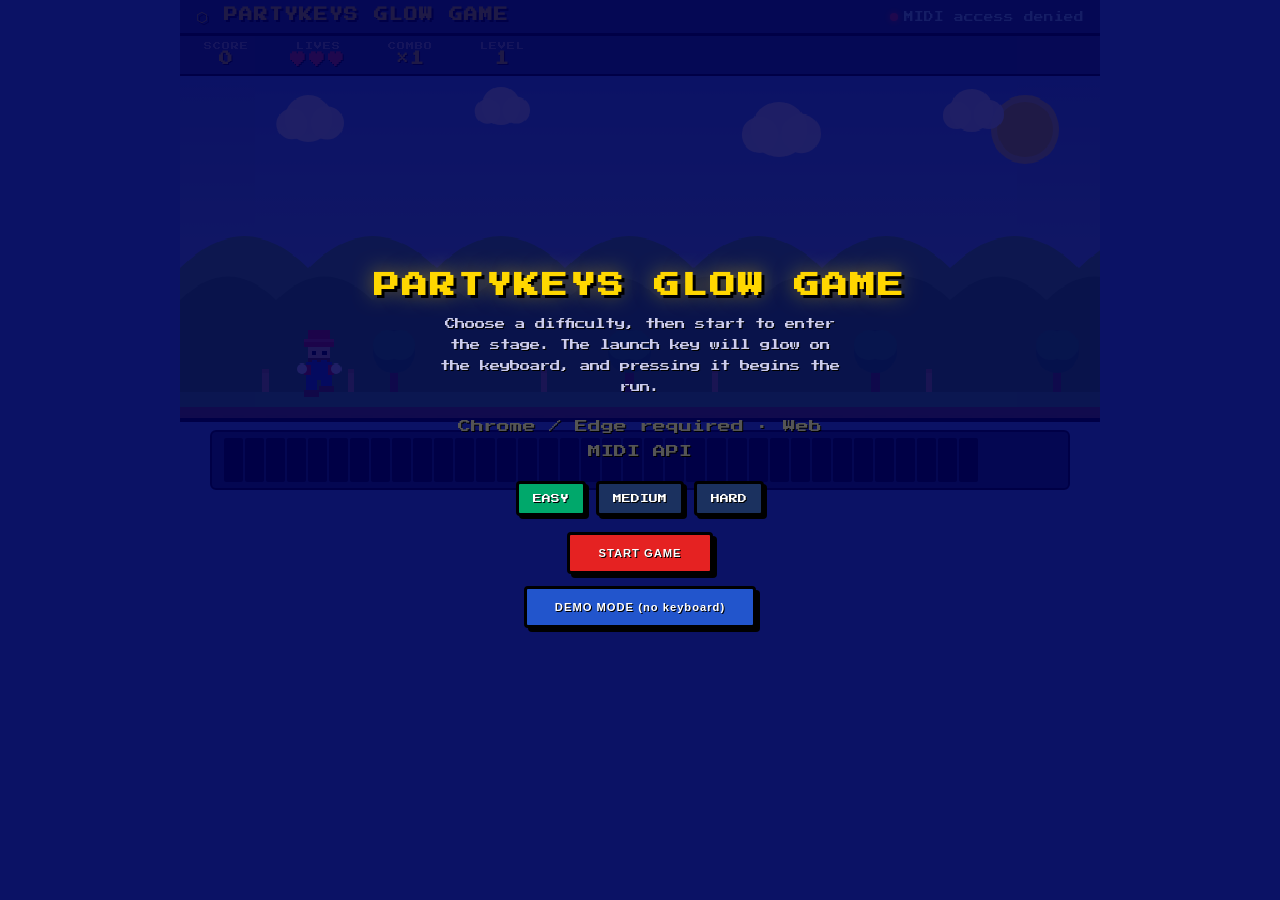
==== commit 93897608: "Add files via upload" ====
--- a/partykeys-games/games/glow-game/index.html
+++ b/partykeys-games/games/glow-game/index.html
@@ -2,15 +2,18 @@
 <html lang="en">
 <head>
   <meta charset="UTF-8">
-  <meta name="viewport" content="width=device-width, initial-scale=1.0">
+  <meta name="viewport" content="width=device-width, initial-scale=1.0, viewport-fit=cover">
   <title>PartyKeys Glow Game</title>
   <link rel="preconnect" href="https://fonts.googleapis.com">
   <link href="https://fonts.googleapis.com/css2?family=Press+Start+2P&display=swap" rel="stylesheet">
   <style>
     *{margin:0;padding:0;box-sizing:border-box}
+    :root{--safe-vh:100dvh;--chrome-space:174px;--game-ratio:2.6875}
     body{background:#5c94fc;color:#fff;font-family:'Press Start 2P',system-ui,sans-serif;
       display:flex;flex-direction:column;align-items:center;min-height:100vh;
-      user-select:none;overflow:hidden;}
+      min-height:var(--safe-vh);padding:env(safe-area-inset-top) env(safe-area-inset-right)
+      max(8px,env(safe-area-inset-bottom)) env(safe-area-inset-left);
+      user-select:none;overflow:hidden;touch-action:manipulation;}
     header{width:100%;max-width:920px;display:flex;justify-content:space-between;
       align-items:center;padding:8px 16px;background:rgba(0,0,0,.55);
       border-bottom:3px solid #000;}
@@ -26,14 +29,17 @@
     .hud-label{color:#aaa;font-size:.5rem;text-transform:uppercase;letter-spacing:1px}
     .hud-val{font-size:.85rem;font-weight:700;min-width:60px;text-align:center;
       color:#FFD700;text-shadow:1px 1px 0 #000;}
-    canvas{display:block;image-rendering:pixelated;
-      border-bottom:4px solid #000;}
+    canvas{display:block;image-rendering:pixelated;width:min(100%,920px,calc((var(--safe-vh) - var(--chrome-space))*var(--game-ratio)));
+      max-width:100%;height:auto;max-height:calc(var(--safe-vh) - var(--chrome-space));
+      border-bottom:4px solid #000;flex:0 1 auto;}
     .kbd-viz{display:flex;gap:2px;margin-top:8px;padding:6px 12px;
+      width:min(100%,860px,calc((var(--safe-vh) - var(--chrome-space))*var(--game-ratio)));
+      max-width:calc(100vw - env(safe-area-inset-left) - env(safe-area-inset-right) - 16px);
       background:rgba(0,0,0,.6);border-radius:6px;border:2px solid #000;}
     .key-cell{width:19px;height:44px;border-radius:2px;
       border:1px solid rgba(0,0,0,.4);transition:background .08s;}
-    .chord-hint{margin-top:6px;font-size:.7rem;color:#FFD700;min-height:20px;
-      letter-spacing:1px;text-transform:uppercase;text-shadow:1px 1px 0 #000;}
+    .chord-hint{margin-top:6px;width:min(100%,860px);padding:0 8px;font-size:.7rem;color:#FFD700;min-height:20px;
+      letter-spacing:1px;text-transform:uppercase;text-align:center;text-shadow:1px 1px 0 #000;}
     .overlay{position:fixed;inset:0;background:rgba(0,0,80,.88);
       display:flex;flex-direction:column;align-items:center;justify-content:center;
       gap:16px;z-index:10;}
@@ -61,14 +67,15 @@
     .lives-display{font-size:1rem;letter-spacing:3px;color:#ff4444;
       text-shadow:1px 1px 0 #000;}
     @media (max-width:900px){
+      :root{--chrome-space:156px}
       body{overflow:hidden}
       header{padding:8px 10px;gap:10px}
       .logo{font-size:.62rem}
       .midi-status{font-size:.5rem}
       .hud{justify-content:space-around;gap:8px;padding:6px 8px}
       .hud-val{font-size:.68rem;min-width:44px}
-      canvas{width:100vw;height:auto;max-height:48dvh}
-      .kbd-viz{width:calc(100vw - 16px);overflow:hidden;padding:5px 6px}
+      canvas{width:min(calc(100vw - env(safe-area-inset-left) - env(safe-area-inset-right)),calc((var(--safe-vh) - var(--chrome-space))*var(--game-ratio)));max-height:calc(var(--safe-vh) - var(--chrome-space))}
+      .kbd-viz{width:min(calc(100vw - env(safe-area-inset-left) - env(safe-area-inset-right) - 16px),calc((var(--safe-vh) - var(--chrome-space))*var(--game-ratio)));overflow:hidden;padding:5px 6px}
       .key-cell{flex:1 1 0;width:auto;min-width:0;height:38px}
       .overlay{padding:18px}
       .overlay h1{font-size:1.05rem;text-align:center;line-height:1.35}
@@ -76,6 +83,34 @@
       .btn{font-size:.58rem;padding:11px 18px}
       .difficulty-row{gap:8px}
       .diff-btn{font-size:.5rem;padding:9px 10px}
+    }
+    @media (max-width:700px) and (orientation:portrait){
+      :root{--chrome-space:166px}
+      body{justify-content:flex-start}
+      header{min-height:44px}
+      .hud{min-height:56px}
+      canvas{width:100%;max-height:44dvh}
+      .kbd-viz{margin-top:10px}
+      .key-cell{height:clamp(30px,10vw,40px)}
+      .chord-hint{font-size:.55rem;line-height:1.6;min-height:34px}
+    }
+    @media (max-height:520px) and (orientation:landscape){
+      :root{--chrome-space:128px}
+      body{padding-bottom:4px}
+      header{padding:5px 10px}
+      .logo{font-size:.56rem}
+      .hud{padding:4px 8px}
+      .hud-label{font-size:.42rem}
+      .hud-val{font-size:.58rem}
+      canvas{max-height:calc(var(--safe-vh) - var(--chrome-space));width:min(calc(100vw - env(safe-area-inset-left) - env(safe-area-inset-right)),calc((var(--safe-vh) - var(--chrome-space))*var(--game-ratio)))}
+      .kbd-viz{margin-top:5px;padding:4px 6px}
+      .key-cell{height:28px}
+      .chord-hint{margin-top:4px;font-size:.48rem;min-height:14px}
+      .overlay{gap:10px;padding:10px}
+      .overlay h1{font-size:.92rem}
+      .overlay p{font-size:.48rem;line-height:1.7;max-width:520px}
+      .btn{min-height:38px;padding:8px 15px}
+      .diff-btn{padding:7px 9px}
     }
   </style>
 </head>
@@ -123,6 +158,17 @@
 </div>
 
 <script>
+function syncViewportHeight() {
+  const viewportHeight = window.visualViewport ? window.visualViewport.height : window.innerHeight;
+  document.documentElement.style.setProperty('--safe-vh', `${Math.max(320, viewportHeight)}px`);
+}
+syncViewportHeight();
+window.addEventListener('resize', syncViewportHeight);
+window.addEventListener('orientationchange', () => setTimeout(syncViewportHeight, 120));
+if (window.visualViewport) {
+  window.visualViewport.addEventListener('resize', syncViewportHeight);
+}
+
 // ─── CONSTANTS ────────────────────────────────────────────────────────────────
 const CANVAS_W = 860, CANVAS_H = 320;
 const GROUND_Y = 260;
